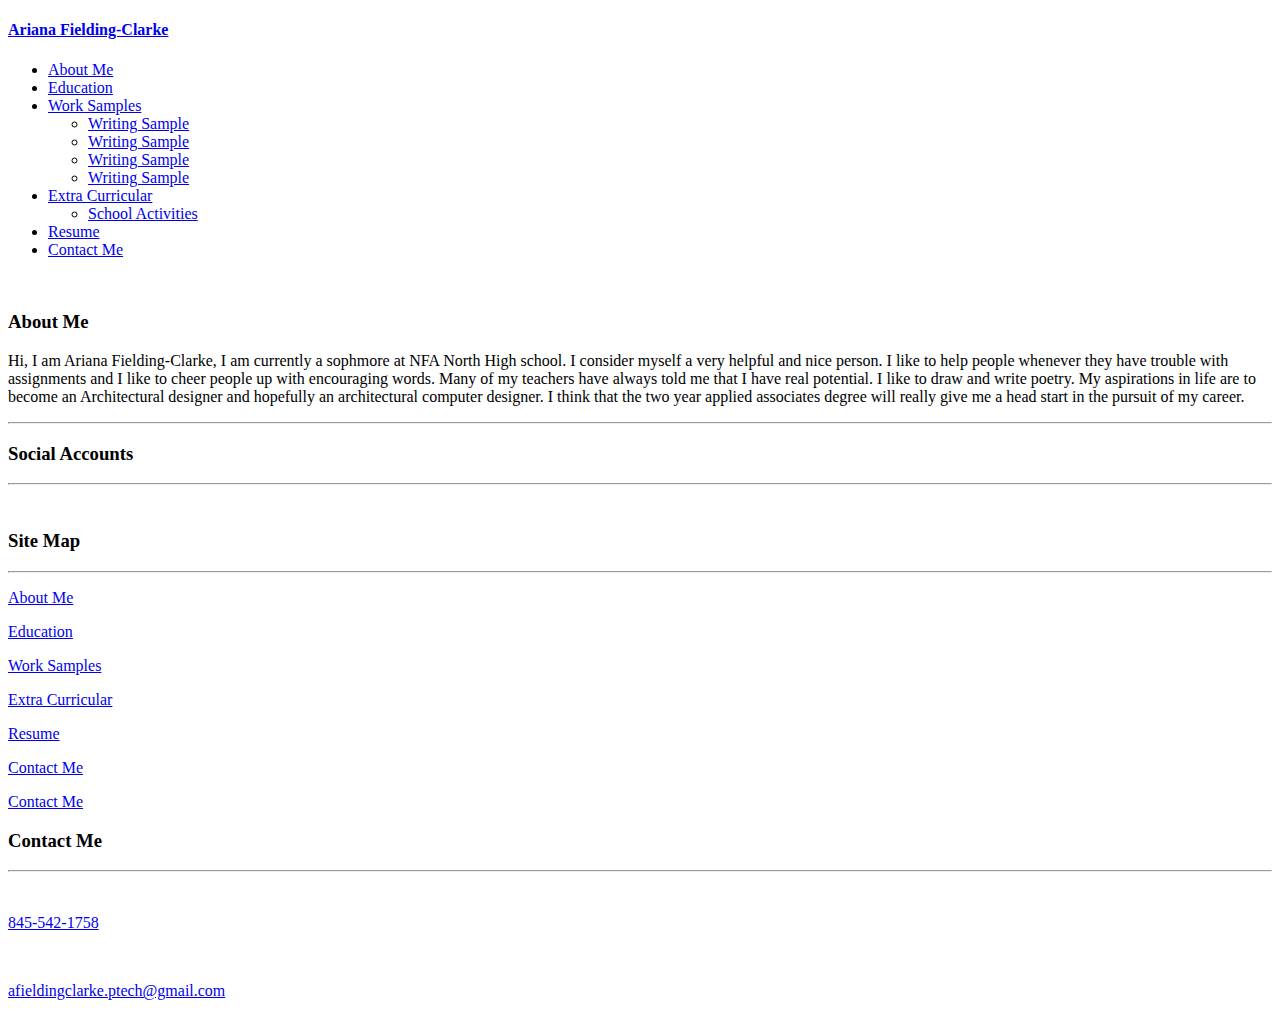
==== index.html @ 4ae30aab "first commit" ====
<!doctype html>
<html class="no-js" lang="en" dir="ltr">
<head>
  <meta charset="utf-8">
  <meta http-equiv="x-ua-compatible" content="ie=edge">
  <meta name="viewport" content="width=device-width, initial-scale=1.0">
  <title>Fielding-Clarke Portfolio</title>
  <link href="https://fonts.googleapis.com/css?family=Nunito" rel="stylesheet">  <link rel="stylesheet" href="css/foundation.css">
  <link rel="stylesheet" href="css/foundation.css">
  <link rel="stylesheet" href="css/app.css">
</head>
<body>

  <!--         Navigation        -->
  <div class="navigation">
    <div data-sticky-container>
      <div class="top-bar" data-sticky data-options="marginTop:0;" style="width:100%">
        <div class="wrap">
          <div class="top-bar-left">
            <a href="index.html" target="_top"><h4>Ariana Fielding-Clarke</h4></a>
          </div>
          <div class="top-bar-right">
            <ul class="vertical medium-horizontal dropdown menu" data-responsive-menu="accordion medium-dropdown">
              <li><a href="About Me.html">About Me</a></li>
              <li><a href="Education.html">Education</a></li>
              <li><a href="Work Samples.html">Work Samples</a>
                <ul class="menu vertical">
                  <li><a href="Project 1.html">Writing Sample</a></li>
                  <li><a href="Project 2.html">Writing Sample</a></li>
                  <li><a href="Project 3.html">Writing Sample</a></li>
                  <li><a href="Project 4.html">Writing Sample</a></li>
                </ul>
              </li>
              <li><a href="School Activities.html">Extra Curricular</a>
                <ul class="menu vertical">
                  <li><a href="School Activities.html">School Activities</a></li>
                </ul>
              </li>
              <li><a href="Resume.html">Resume</a></li>
              <li><a href="Contact Me.html">Contact Me</a></li>
            </ul>
          </div>
        </div>
      </div>
    </div>
  </div>

  <!--         Main        -->
  <div class="main">
    <div class="wrap">
      <div class="row">
        <div class="small-12 medium-4 large-4 columns">
          <img src="images/images/Ariana Face.jpg" alt="">
          <!--<img src="images/images/Anon-Woman.jpg" alt="">-->
        </div>
        <div class="small-12 medium-8 large-8 columns">
          <h3>About Me</h3>
          <p>Hi, I am Ariana Fielding-Clarke, I am currently a sophmore at NFA North High school.
          I consider myself a very helpful and nice person.
          I like to help people whenever they have trouble with assignments and I like to cheer people up with encouraging words.
          Many of my teachers have always told me that I have real potential.
          I like to draw and write poetry.
          My aspirations in life are to become an Architectural designer and hopefully an architectural computer designer.
          I think that the two year applied associates degree will really give me a head start in the pursuit of my career.</p>
          <hr>
        </div>
      </div>
    </div>
  </div>

  <!--         Header        -->


  <!--         Footer        -->
  <div class="footer">
    <div class="row">
      <div class="small-12 medium-4 columns">
        <h3>Social Accounts</h3>
        <hr>
        <a href="https://www.pinterest.com/arijsukh/" target="_blank"><img src="images/png/Pinterest_Favicon.png" alt=""></a>
        <a href="https://plus.google.com/114734793932602892376" target="_blank"><img src="images/png/002-google-plus.png" alt=""></a>
        <a href="https://www.youtube.com/channel/UCfxMeS-ZKewTUsmIr_Pr8Ng" target="_blank"><img src="images/png/003-youtube.png" alt=""></a>
        <a href="https://www.facebook.com/login" target="_blank"><img src="images/png/004-facebook.png" alt=""></a>
        <a href="https://www.instagram.com/brownies0624/?hl=en" target="_blank"><img src="images/png/005-instagram.png" alt=""></a>
      </div>
      <div class="small-12 medium-4 columns">
        <h3>Site Map</h3>
        <hr>
        <p><a href="About Me.html">About Me</a></p>
        <p><a href="Education.html">Education</a></p>
        <p><a href="Work Samples.html">Work Samples</a></p>
        <p><a href="School Activities.html">Extra Curricular</a></p>
        <p><a href="Resume.html">Resume</a></p>
        <p><a href="Contact Me.html">Contact Me</a></p>        <p><a href="contact.html">Contact Me</a></p>

      </div>
      <div class="small-12 medium-4 columns">
        <h3>Contact Me</h3>
        <hr>
        <a href="tel:845-542-1758"><img src="images\phone-1459352_960_720.png" alt=""></a>
        <a class="hide-for-small-only" href="tel:845-542-1758"><p>845-542-1758</p></a>
        <a href="mailto:afieldingclarke.ptech@gmailcom"><img src="images\Mail-icon.png" alt=""></a>
        <a class="hide-for-small-only" href="mailto:afieldingclarke.ptech@gmailcom"><p>afieldingclarke.ptech@gmail.com</p></a>
      </div>
    </div>
  </div>

  <script src="js/vendor/jquery.js"></script>
  <script src="js/vendor/what-input.js"></script>
  <script src="js/vendor/foundation.js"></script>
  <script src="js/app.js"></script>
</body>
</html>
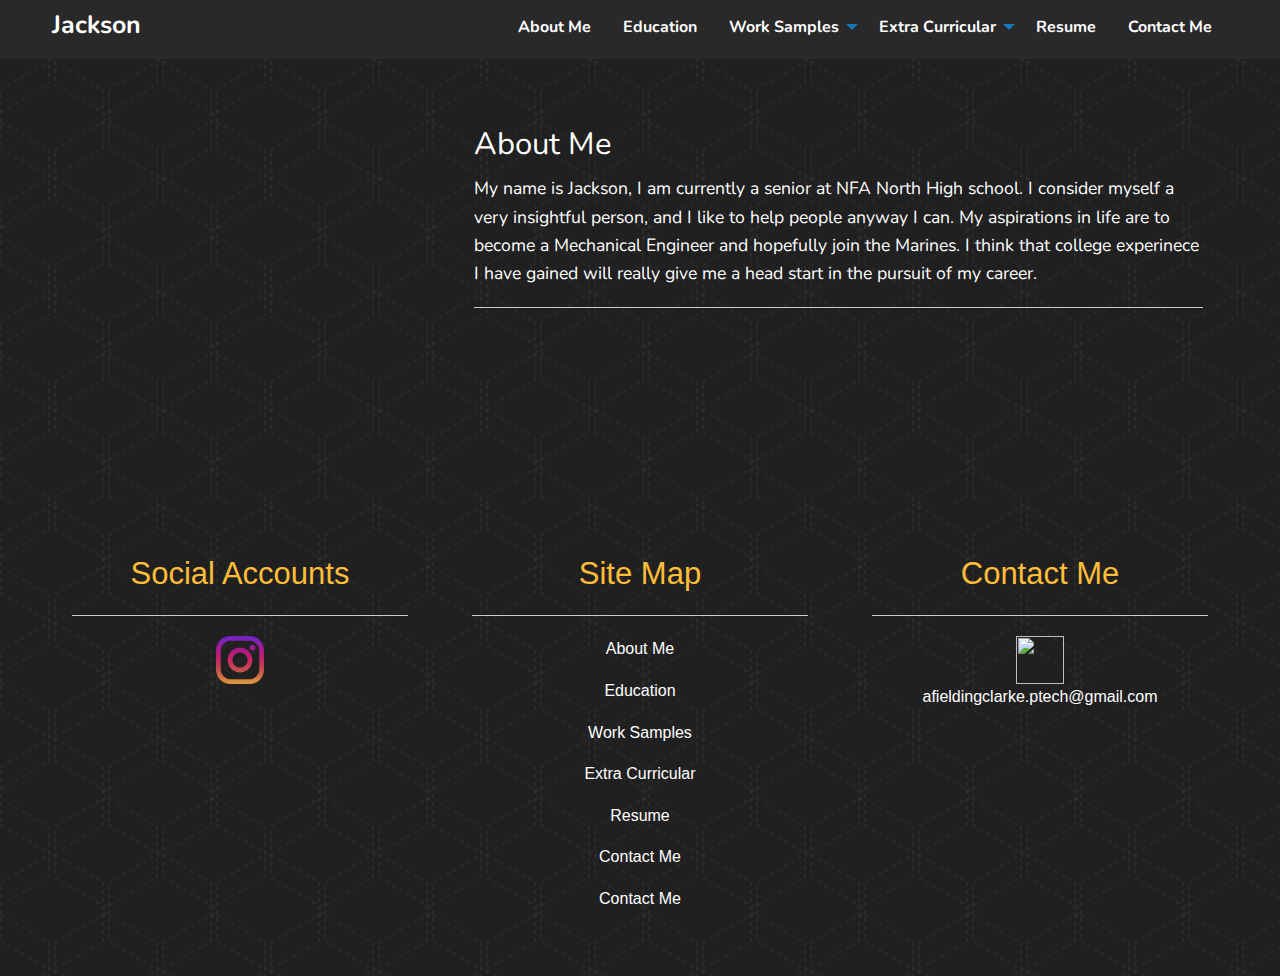
==== commit 51920811: "Update index.html" ====
--- a/index.html
+++ b/index.html
@@ -1,113 +1,103 @@
-<!doctype html>
-<html class="no-js" lang="en" dir="ltr">
-<head>
-  <meta charset="utf-8">
-  <meta http-equiv="x-ua-compatible" content="ie=edge">
-  <meta name="viewport" content="width=device-width, initial-scale=1.0">
-  <title>Fielding-Clarke Portfolio</title>
-  <link href="https://fonts.googleapis.com/css?family=Nunito" rel="stylesheet">  <link rel="stylesheet" href="css/foundation.css">
-  <link rel="stylesheet" href="css/foundation.css">
-  <link rel="stylesheet" href="css/app.css">
-</head>
-<body>
-
-  <!--         Navigation        -->
-  <div class="navigation">
-    <div data-sticky-container>
-      <div class="top-bar" data-sticky data-options="marginTop:0;" style="width:100%">
-        <div class="wrap">
-          <div class="top-bar-left">
-            <a href="index.html" target="_top"><h4>Ariana Fielding-Clarke</h4></a>
-          </div>
-          <div class="top-bar-right">
-            <ul class="vertical medium-horizontal dropdown menu" data-responsive-menu="accordion medium-dropdown">
-              <li><a href="About Me.html">About Me</a></li>
-              <li><a href="Education.html">Education</a></li>
-              <li><a href="Work Samples.html">Work Samples</a>
-                <ul class="menu vertical">
-                  <li><a href="Project 1.html">Writing Sample</a></li>
-                  <li><a href="Project 2.html">Writing Sample</a></li>
-                  <li><a href="Project 3.html">Writing Sample</a></li>
-                  <li><a href="Project 4.html">Writing Sample</a></li>
-                </ul>
-              </li>
-              <li><a href="School Activities.html">Extra Curricular</a>
-                <ul class="menu vertical">
-                  <li><a href="School Activities.html">School Activities</a></li>
-                </ul>
-              </li>
-              <li><a href="Resume.html">Resume</a></li>
-              <li><a href="Contact Me.html">Contact Me</a></li>
-            </ul>
-          </div>
-        </div>
-      </div>
-    </div>
-  </div>
-
-  <!--         Main        -->
-  <div class="main">
-    <div class="wrap">
-      <div class="row">
-        <div class="small-12 medium-4 large-4 columns">
-          <img src="images/images/Ariana Face.jpg" alt="">
-          <!--<img src="images/images/Anon-Woman.jpg" alt="">-->
-        </div>
-        <div class="small-12 medium-8 large-8 columns">
-          <h3>About Me</h3>
-          <p>Hi, I am Ariana Fielding-Clarke, I am currently a sophmore at NFA North High school.
-          I consider myself a very helpful and nice person.
-          I like to help people whenever they have trouble with assignments and I like to cheer people up with encouraging words.
-          Many of my teachers have always told me that I have real potential.
-          I like to draw and write poetry.
-          My aspirations in life are to become an Architectural designer and hopefully an architectural computer designer.
-          I think that the two year applied associates degree will really give me a head start in the pursuit of my career.</p>
-          <hr>
-        </div>
-      </div>
-    </div>
-  </div>
-
-  <!--         Header        -->
-
-
-  <!--         Footer        -->
-  <div class="footer">
-    <div class="row">
-      <div class="small-12 medium-4 columns">
-        <h3>Social Accounts</h3>
-        <hr>
-        <a href="https://www.pinterest.com/arijsukh/" target="_blank"><img src="images/png/Pinterest_Favicon.png" alt=""></a>
-        <a href="https://plus.google.com/114734793932602892376" target="_blank"><img src="images/png/002-google-plus.png" alt=""></a>
-        <a href="https://www.youtube.com/channel/UCfxMeS-ZKewTUsmIr_Pr8Ng" target="_blank"><img src="images/png/003-youtube.png" alt=""></a>
-        <a href="https://www.facebook.com/login" target="_blank"><img src="images/png/004-facebook.png" alt=""></a>
-        <a href="https://www.instagram.com/brownies0624/?hl=en" target="_blank"><img src="images/png/005-instagram.png" alt=""></a>
-      </div>
-      <div class="small-12 medium-4 columns">
-        <h3>Site Map</h3>
-        <hr>
-        <p><a href="About Me.html">About Me</a></p>
-        <p><a href="Education.html">Education</a></p>
-        <p><a href="Work Samples.html">Work Samples</a></p>
-        <p><a href="School Activities.html">Extra Curricular</a></p>
-        <p><a href="Resume.html">Resume</a></p>
-        <p><a href="Contact Me.html">Contact Me</a></p>        <p><a href="contact.html">Contact Me</a></p>
-
-      </div>
-      <div class="small-12 medium-4 columns">
-        <h3>Contact Me</h3>
-        <hr>
-        <a href="tel:845-542-1758"><img src="images\phone-1459352_960_720.png" alt=""></a>
-        <a class="hide-for-small-only" href="tel:845-542-1758"><p>845-542-1758</p></a>
-        <a href="mailto:afieldingclarke.ptech@gmailcom"><img src="images\Mail-icon.png" alt=""></a>
-        <a class="hide-for-small-only" href="mailto:afieldingclarke.ptech@gmailcom"><p>afieldingclarke.ptech@gmail.com</p></a>
-      </div>
-    </div>
-  </div>
-
-  <script src="js/vendor/jquery.js"></script>
-  <script src="js/vendor/what-input.js"></script>
-  <script src="js/vendor/foundation.js"></script>
-  <script src="js/app.js"></script>
-</body>
-</html>
+<!doctype html>
+<html class="no-js" lang="en" dir="ltr">
+<head>
+  <meta charset="utf-8">
+  <meta http-equiv="x-ua-compatible" content="ie=edge">
+  <meta name="viewport" content="width=device-width, initial-scale=1.0">
+  <title>Jackson's Portfolio</title>
+  <link href="https://fonts.googleapis.com/css?family=Nunito" rel="stylesheet">  <link rel="stylesheet" href="css/foundation.css">
+  <link rel="stylesheet" href="css/foundation.css">
+  <link rel="stylesheet" href="css/app.css">
+</head>
+<body>
+
+  <!--         Navigation        -->
+  <div class="navigation">
+    <div data-sticky-container>
+      <div class="top-bar" data-sticky data-options="marginTop:0;" style="width:100%">
+        <div class="wrap">
+          <div class="top-bar-left">
+            <a href="index.html" target="_top"><h4>Jackson</h4></a>
+          </div>
+          <div class="top-bar-right">
+            <ul class="vertical medium-horizontal dropdown menu" data-responsive-menu="accordion medium-dropdown">
+              <li><a href="About Me.html">About Me</a></li>
+              <li><a href="Education.html">Education</a></li>
+              <li><a href="Work Samples.html">Work Samples</a>
+                <ul class="menu vertical">
+                  <li><a href="Project 1.html">Writing Sample</a></li>
+                  <li><a href="Project 2.html">Writing Sample</a></li>
+                  <li><a href="Project 3.html">Writing Sample</a></li>
+                  <li><a href="Project 4.html">Writing Sample</a></li>
+                </ul>
+              </li>
+              <li><a href="School Activities.html">Extra Curricular</a>
+                <ul class="menu vertical">
+                  <li><a href="School Activities.html">School Activities</a></li>
+                </ul>
+              </li>
+              <li><a href="Resume.html">Resume</a></li>
+              <li><a href="Contact Me.html">Contact Me</a></li>
+            </ul>
+          </div>
+        </div>
+      </div>
+    </div>
+  </div>
+
+  <!--         Main        -->
+  <div class="main">
+    <div class="wrap">
+      <div class="row">
+        <div class="small-12 medium-4 large-4 columns">
+          <img src="images/images/Photo of Jakson.JPG" alt="">
+        </div>
+        <div class="small-12 medium-8 large-8 columns">
+          <h3>About Me</h3>
+          <p>My name is Jackson, I am currently a senior at NFA North High school.
+          I consider myself a very insightful person, and I like to help people anyway I can.
+          My aspirations in life are to become a Mechanical Engineer and hopefully join the Marines.
+          I think that college experinece I have gained will really give me a head start in the pursuit of my career.</p>
+          <hr>
+        </div>
+      </div>
+    </div>
+  </div>
+
+  <!--         Header        -->
+
+
+  <!--         Footer        -->
+  <div class="footer">
+    <div class="row">
+      <div class="small-12 medium-4 columns">
+        <h3>Social Accounts</h3>
+        <hr>
+        <a href="https://www.instagram.com/brownies0624/?hl=en" target="_blank"><img src="images/png/005-instagram.png" alt=""></a>
+      </div>
+      <div class="small-12 medium-4 columns">
+        <h3>Site Map</h3>
+        <hr>
+        <p><a href="About Me.html">About Me</a></p>
+        <p><a href="Education.html">Education</a></p>
+        <p><a href="Work Samples.html">Work Samples</a></p>
+        <p><a href="School Activities.html">Extra Curricular</a></p>
+        <p><a href="Resume.html">Resume</a></p>
+        <p><a href="Contact Me.html">Contact Me</a></p>        <p><a href="contact.html">Contact Me</a></p>
+
+      </div>
+      <div class="small-12 medium-4 columns">
+        <h3>Contact Me</h3>
+        <hr>
+        <a href="mailto:afielding.ptech@gmailcom"><img src="images\Mail-icon.png" alt=""></a>
+        <a class="hide-for-small-only" href="mailto:afieldingclarke.ptech@gmailcom"><p>afieldingclarke.ptech@gmail.com</p></a>
+      </div>
+    </div>
+  </div>
+
+  <script src="js/vendor/jquery.js"></script>
+  <script src="js/vendor/what-input.js"></script>
+  <script src="js/vendor/foundation.js"></script>
+  <script src="js/app.js"></script>
+</body>
+</html>
--- a/css/app.css
+++ b/css/app.css
@@ -0,0 +1,111 @@
+/*********   General   *********/
+.wrap{
+  width: 93%;
+  margin: auto;
+}
+
+/*********   Navigation   *********/
+.top-bar{
+  background-color: #292929;
+  background-image: url("../images/QAiopTF.gif");
+  background-repeat: no-repeat;
+  background-size: cover;
+  z-index: 99 ;
+}
+.top-bar ul{
+  background-color: transparent;
+  border-style: none;
+}
+.top-bar li{
+}
+.top-bar h4, .top-bar a{
+  color:white;
+  font-weight: bold;
+  font-family: 'Nunito', sans-serif;
+}
+.dropdown.menu > li.is-dropdown-submenu-parent > a::after {
+  border-color: white transparent transparent;
+}
+
+/*********   Header   *********/
+
+/*********   Main   *********/
+.main{
+  padding: 3em 0 10em 0;
+  background-color: grey;
+  background-image: url("../images/background/use_your_illusion_@2X.png");
+
+}
+.main p, .main h3,h4{
+  font-family: 'Nunito', sans-serif;
+  color: white;
+}
+.main p{
+  font-size: 1.1em;
+}
+.row{
+  width:100%;
+  margin: auto;
+}
+.columns{
+  padding:1em 2em;
+}
+
+.contacts img{
+  height: auto;
+  width: auto;
+}
+
+div.gallery {
+    margin: 5px;
+    border: 5px solid #ccc;
+    float: left;
+    width: 180px;
+}
+
+div.gallery:hover {
+    border: 10px solid #777;
+}
+
+div.gallery img {
+    width: 100%;
+    height: 10em;
+}
+
+div.caption {
+    padding: 15px;
+    height:15em;
+    text-align: center;
+    color: white;
+    width: 100%;
+}
+.filler{
+  width:100%;
+}
+/*********   Footer   *********/
+.footer{
+  text-align: center;
+  color: White;
+  background-color: black;
+  padding: 2em 0;
+  background-image: url("../images/background/use_your_illusion_@2X.png");
+
+
+}
+
+.footer img{
+  height: 3em;
+  width: 3em;
+}
+
+.footer a{
+  color: white;
+}
+
+.footer h3{
+  color:#FFBD39;
+}
+
+a:hover{
+  color:#FFBD39;
+}
